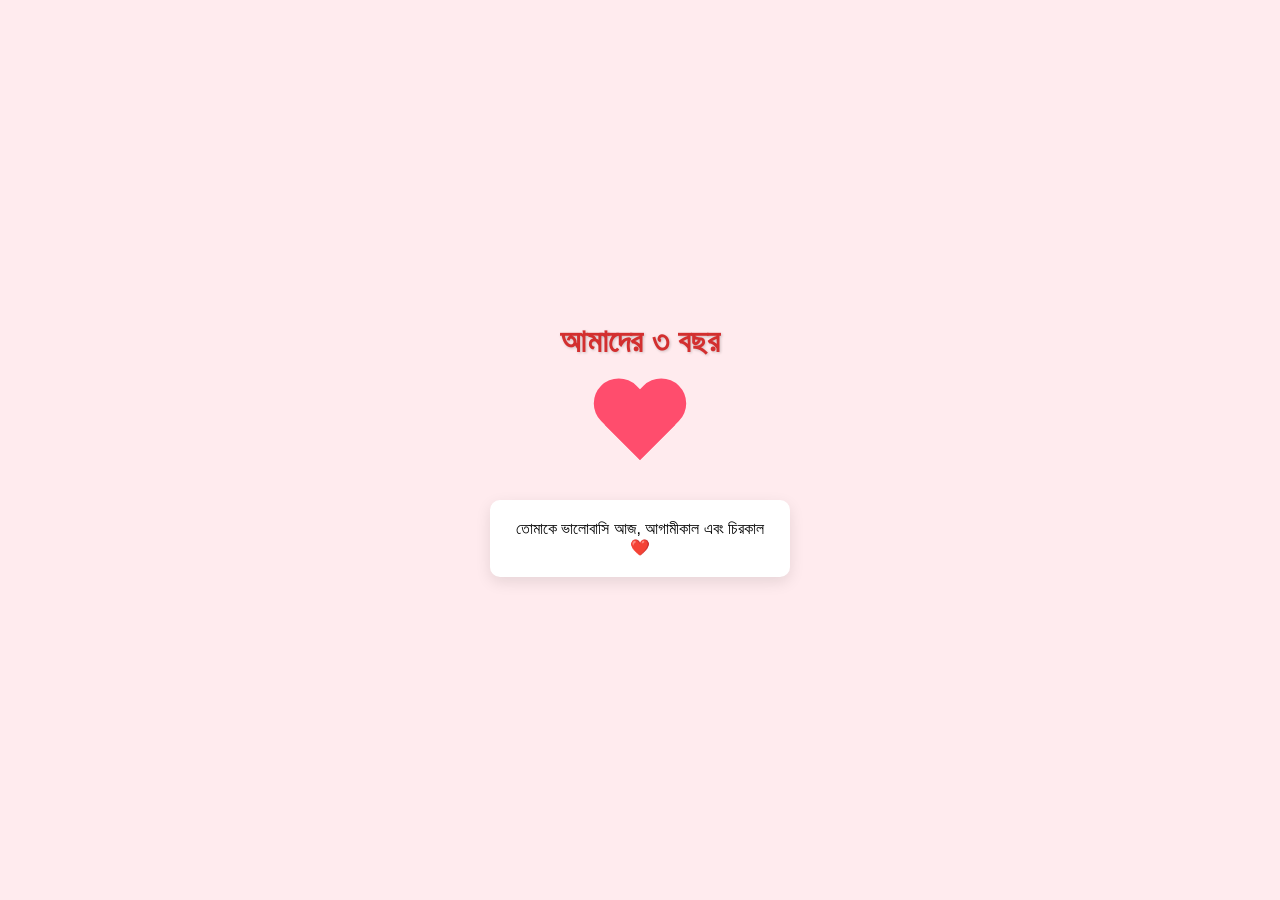
==== love-story.html @ 396552f0 "first commit" ====
<!DOCTYPE html>
<html lang="en">
<head>
    <meta charset="UTF-8">
    <meta name="viewport" content="width=device-width, initial-scale=1.0">
    <title>Our Love Story | 3 Years Together</title>
    <style>
        * {
            margin: 0;
            padding: 0;
            box-sizing: border-box;
        }
        
        body {
            background: #ffebee;
            display: flex;
            justify-content: center;
            align-items: center;
            min-height: 100vh;
            overflow: hidden;
            font-family: Arial, sans-serif;
        }
        
        .container {
            text-align: center;
            position: relative;
            z-index: 10;
        }
        
        h1 {
            color: #d32f2f;
            margin-bottom: 20px;
            font-size: 2rem;
            text-shadow: 1px 1px 3px rgba(0,0,0,0.2);
        }
        
        .heart {
            position: relative;
            width: 100px;
            height: 90px;
            margin: 0 auto;
            animation: heartbeat 1.5s infinite;
        }
        
        .heart:before, .heart:after {
            position: absolute;
            content: "";
            left: 50px;
            top: 0;
            width: 50px;
            height: 80px;
            background: #ff4d6d;
            border-radius: 50px 50px 0 0;
            transform: rotate(-45deg);
            transform-origin: 0 100%;
        }
        
        .heart:after {
            left: 0;
            transform: rotate(45deg);
            transform-origin: 100% 100%;
        }
        
        @keyframes heartbeat {
            0% { transform: scale(1); }
            25% { transform: scale(1.1); }
            50% { transform: scale(1); }
            75% { transform: scale(1.1); }
            100% { transform: scale(1); }
        }
        
        .love-explosion {
            position: fixed;
            top: 0;
            left: 0;
            width: 100%;
            height: 100%;
            pointer-events: none;
            z-index: 5;
        }
        
        .love-particle {
            position: absolute;
            font-size: 24px;
            color: #ff4d6d;
            opacity: 0;
            animation: float-up 4s linear infinite;
            text-shadow: 0 0 5px rgba(255,255,255,0.8);
        }
        
        @keyframes float-up {
            0% {
                transform: translateY(100vh) scale(0) rotate(0deg);
                opacity: 0;
            }
            10% {
                opacity: 1;
            }
            90% {
                opacity: 1;
            }
            100% {
                transform: translateY(-20vh) scale(1) rotate(360deg);
                opacity: 0;
            }
        }
        
        .message {
            background: white;
            padding: 20px;
            border-radius: 10px;
            box-shadow: 0 5px 15px rgba(0,0,0,0.1);
            margin-top: 30px;
            max-width: 300px;
            margin-left: auto;
            margin-right: auto;
        }
    </style>
</head>
<body>
    <div class="container">
        <h1>আমাদের ৩ বছর</h1>
        <div class="heart"></div>
        <div class="message">
            <p>তোমাকে ভালোবাসি আজ, আগামীকাল এবং চিরকাল ❤️</p>
        </div>
    </div>
    
    <div class="love-explosion" id="loveExplosion"></div>
    
    <script>
        // ক্রমাগত লাভ পার্টিকেল তৈরি
        function createLoveParticles() {
            setInterval(() => {
                for(let i = 0; i < 5; i++) {
                    const heart = document.createElement('div');
                    heart.classList.add('love-particle');
                    heart.innerHTML = '❤';
                    heart.style.left = Math.random() * 100 + 'vw';
                    heart.style.animationDuration = 3 + Math.random() * 3 + 's';
                    heart.style.fontSize = 20 + Math.random() * 30 + 'px';
                    heart.style.animationDelay = Math.random() * 1 + 's';
                    document.getElementById('loveExplosion').appendChild(heart);
                    
                    // অ্যানিমেশন শেষ হলে হার্ট সরিয়ে ফেলা
                    setTimeout(() => {
                        heart.remove();
                    }, 4000);
                }
            }, 300);
        }
        
        // বড় লাভ এক্সপ্লোশন তৈরি
        function createLoveExplosion() {
            setInterval(() => {
                for(let i = 0; i < 30; i++) {
                    const heart = document.createElement('div');
                    heart.classList.add('love-particle');
                    heart.innerHTML = '❤';
                    heart.style.left = Math.random() * 100 + 'vw';
                    heart.style.animationDuration = 2 + Math.random() * 2 + 's';
                    heart.style.fontSize = 30 + Math.random() * 50 + 'px';
                    heart.style.color = `hsl(${Math.random() * 60 + 330}, 100%, 70%)`;
                    document.getElementById('loveExplosion').appendChild(heart);
                    
                    setTimeout(() => {
                        heart.remove();
                    }, 3000);
                }
            }, 5000); // প্রতি 5 সেকেন্ডে একটি বড় এক্সপ্লোশন
        }
        
        // পেজ লোড হওয়ার পর অ্যানিমেশন শুরু
        window.addEventListener('load', function() {
            createLoveParticles();
            createLoveExplosion();
            
            // প্রথম বড় এক্সপ্লোশন
            setTimeout(() => {
                for(let i = 0; i < 50; i++) {
                    const heart = document.createElement('div');
                    heart.classList.add('love-particle');
                    heart.innerHTML = '❤';
                    heart.style.left = Math.random() * 100 + 'vw';
                    heart.style.animationDuration = 2 + Math.random() * 2 + 's';
                    heart.style.fontSize = 30 + Math.random() * 50 + 'px';
                    heart.style.color = `hsl(${Math.random() * 60 + 330}, 100%, 70%)`;
                    document.getElementById('loveExplosion').appendChild(heart);
                    
                    setTimeout(() => {
                        heart.remove();
                    }, 3000);
                }
            }, 1000);
        });
    </script>
</body>
</html>
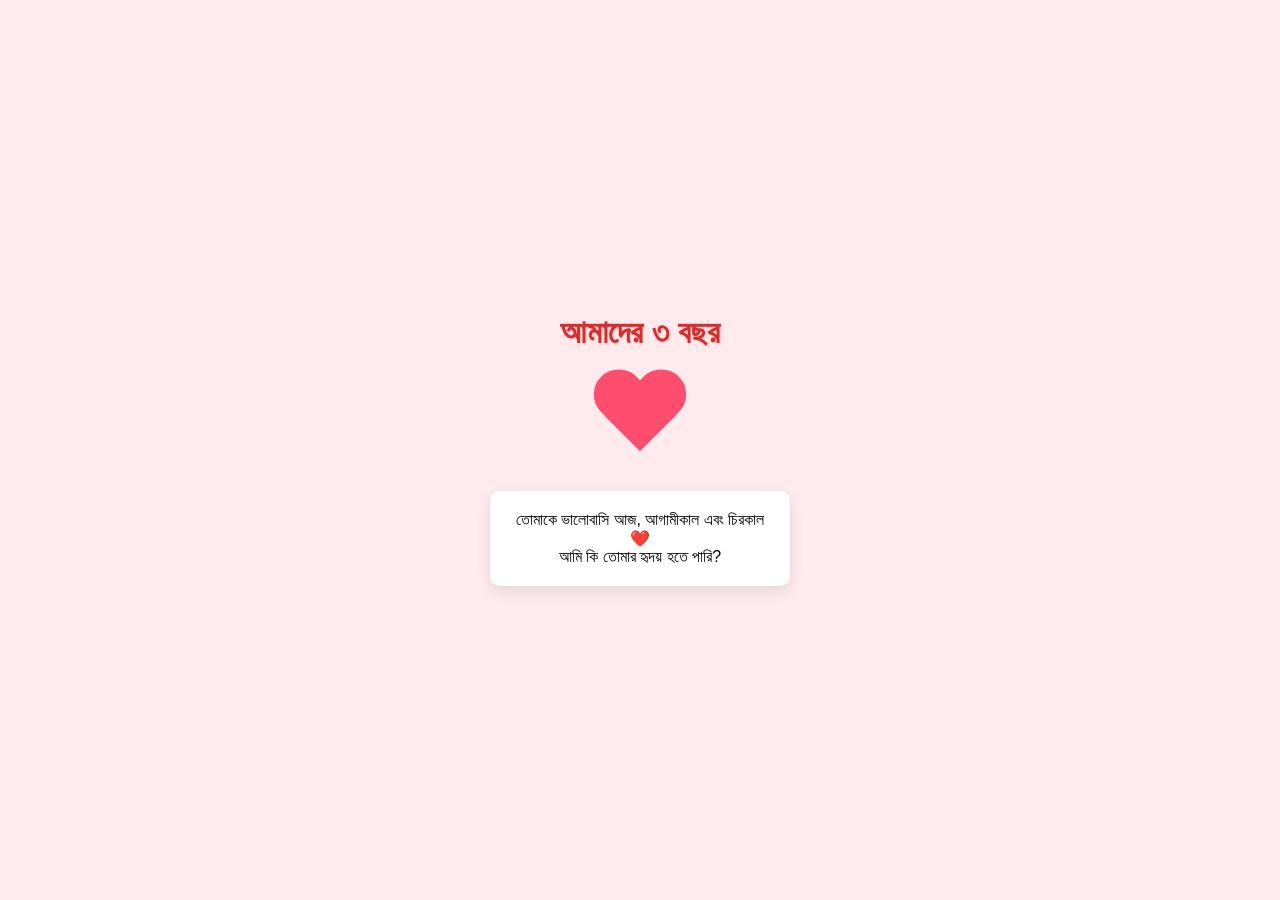
==== commit c97b9269: "first commit" ====
--- a/love-story.html
+++ b/love-story.html
@@ -119,11 +119,14 @@
 </head>
 <body>
     <div class="container">
+        
         <h1>আমাদের ৩ বছর</h1>
         <div class="heart"></div>
         <div class="message">
             <p>তোমাকে ভালোবাসি আজ, আগামীকাল এবং চিরকাল ❤️</p>
+            <p>আমি কি তোমার হৃদয় হতে পারি? </p>
         </div>
+
     </div>
     
     <div class="love-explosion" id="loveExplosion"></div>
